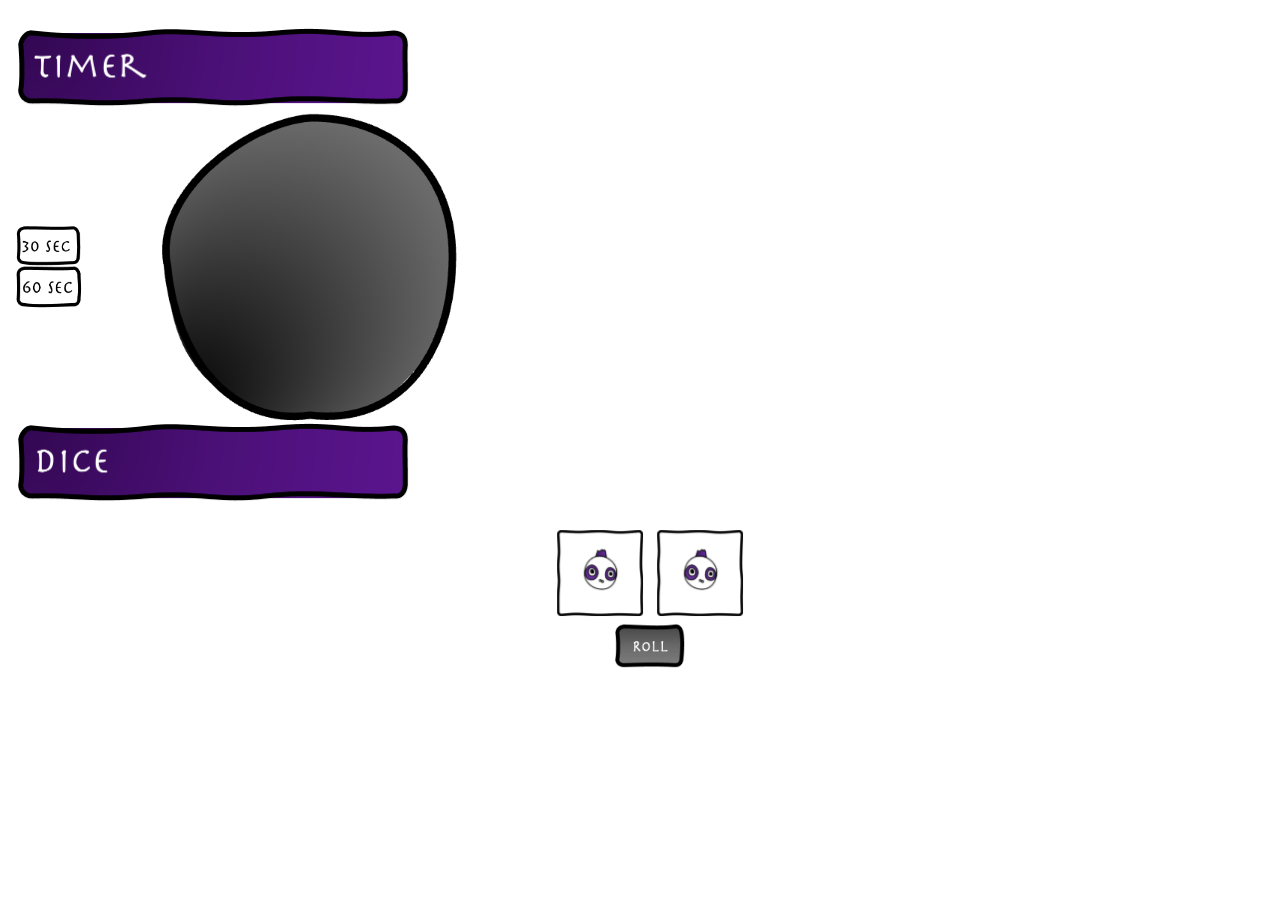
==== index.html @ e533c809 "Update index.html" ====
<html>
  <head>
  <meta name="viewport" content="width=device-width, initial-scale=1">
    <script src="script.js"></script>

 <link rel="stylesheet" href="style.css">
  </head>
  <body>
     <div>
<br>
</div>
    <div>
<img src="timerbanner.png" class="timerb">
</div>
  <table>
<tr>

<td>

<img class="button" src="30secbutton.png" alt="30s Timer"  onmousedown="this.src='30secbuttonH.png'" ontouchstart="this.src='30secbuttonH.png'"  onmouseup= "this.src='30secbutton.png'"  ontouchend="this.src='30secbutton.png'" onclick="toggleTimer(30)">
  <br>
  <img class="button" src="60secbutton.png" alt="60s Timer"  onmousedown="this.src='60secbuttonH.png'" ontouchstart="this.src='60secbuttonH.png'" onmouseup= "this.src='60secbutton.png'" ontouchend="this.src='60secbutton.png';this.src='60secbutton.png'" onclick="toggleTimer(60)">
</td>

<td>

<div class="containert">
    <img src="container1.png" style="width:75%;">
    <div class="timer">
      <p id="timer"></p>
    </div>
  </div>
</td>
</tr>

</table>
  
   <div>
    
<img src="dice.png" class="timerb">
</div>

  
      <br />
      <div class="container" >
        <table >
          <tr>
  
            <td align="right">
      <div class="box"  >
        <div id="box" class=""  >
          <div class="side d1">
            <img
              src="d1.jpg"
              class="dice-img"
            />
          </div>
          <div class="side d2">
            <img
              src="d2.jpg"
              class="dice-img"
            />
          </div>
          <div class="side d3">
            <img
              src="d3.jpg"
              class="dice-img"
            />
          </div>
          <div class="side d4">
            <img
              src="d4.jpg"
              class="dice-img"
            />
          </div>
          <div class="side d5">
            <img
              src="d5.jpg"
              class="dice-img"
            />
          </div>
          <div class="side d6">
            <img
              src="d6.jpg"
              class="dice-img"
            />
          </div>
        </div>
      </div>
            </td>
            <td align="center">
     <div class="box1"  >
        <div id="box1" class=""  >
        <div class="side1 d11">
          <img
            src="d1.jpg"
            class="dice-img1"
          />
        </div>
        <div class="side1 d21">
          <img
            src="d2.jpg"
            class="dice-img1"
          />
        </div>
        <div class="side1 d31">
          <img
            src="d3.jpg"
            class="dice-img1"
          />
        </div>
        <div class="side1 d41">
          <img
            src="d4.jpg"
            class="dice-img1"
          />
        </div>
        <div class="side1 d51">
          <img
            src="d5.jpg"
            class="dice-img1"
          />
        </div>
        <div class="side1 d61">
          <img
            src="d6.jpg"
            class="dice-img1"
          />
        </div>
      </div>
              </div>
            </td>
          </tr>
          
          <tr>
            
          </tr>

<tr>

<td colspan=2 >
         
       <img align="center" class="rollbutton" src="roll.png" alt="Roll" ontouchstart="this.src='roll1.png'" ontouchend= "this.src='roll.png'"  onclick="generate()" onmousedown="this.src='roll1.png'" onmouseup ="this.src='roll.png'"/>

            </td>


</tr>

        </table>
      </div>

<div align="right">
<tr>


        

   
  </body>
</html>
---- style.css ----
table {
  border-collapse: collapse;
  margin: 0;
  padding: 0;
}

td {
  border: 0px solid black;
  padding: 0px;
  text-align: center;
}






body {
    width: 100%;
    margin: 10;
  }
  h1 {
    font-size: 2em;
  }
  p {
    font-size: 1em;
  }

    .containert {
 position:relative;
      display: inline-block;
     text-align: center;
  color: white;
 
    }

    .timer {
      font-size: 55px;
      color: white;
      position: absolute;
      top: 50%;
      left: 50%;
      transform: translate(-50%, -50%);
font-family: Herculanum;
    }

.button
{

    width: 100px;
    height: auto;


}

.rollbutton
{
    width: 70px;
    height: auto;
}

.timerb
{
 width: 400px;
    height: auto;
position: relative;

}

.container {
 
  text-align: center;
    display: flex;
    justify-content: center;
    align-items: center;
  }   
 .box {
    width: 100px;
    height: 100px;
    border: 0px solid black;
    margin-right: 0px;
    position: relative;
  }


      #box {
        height: 100px;
        width: 100px;
        transform-style: preserve-3d;
        transform: perspective(300px) translateZ(-100px)         rotateY(0deg);
        position: relative;
        transition: 1s;
      }

      .side {
        top: 0px;
        margin: 0px;
        height: 100%;
        width: 100%;
        border: solid 0px black;
        border-radius: 7px;
        position: absolute;
        border-style: outset;
        backface-visibility: hidden;
        transform-style: preserve-3d;
      }

      .d1 {
        transform: rotateX(0deg) translateZ(50px);
      }

      .d2 {
        transform: rotateY(180deg) translateZ(50px);
      }

      .d3 {
        transform: rotateY(-90deg) translateZ(50px);
      }

      .d4 {
        transform: rotateY(90deg) translateZ(50px);
      }

      .d5 {
        transform: rotateX(90deg) translateZ(50px);
      }

      .d6 {
        transform: rotateX(-90deg) translateZ(50px);
      }

      .dice-img {
        width: 100%;
        height: 100%;
      }

      #box.show-1 {
        transition: 1s;
        transform: perspective(300px) translateZ(-100px) rotateX(0deg);
      }

      #box.show-2 {
        transition: 1s;
        transform: perspective(300px) translateZ(-100px) rotateY(180deg);
      }

      #box.show-3 {
        transition: 1s;
        transform: perspective(300px) translateZ(-100px) rotateY(90deg);
      }

      #box.show-4 {
        transition: 1s;
        transform: perspective(300px) translateZ(-100px) rotateY(-90deg);
      }

      #box.show-5 {
        transition: 1s;
        transform: perspective(300px) translateZ(-100px) rotateX(-90deg);
      }

      #box.show-6 {
        transition: 1s;
        transform: perspective(300px) translateZ(-100px) rotateX(90deg);
      }

.box1 {
    width: 100px;
    height: 100px;
    border: 0px solid black;
    margin-right: 0px;
    position: relative;
  }
      #box1 {
        height: 100px;
        width: 100px;
        transform-style: preserve-3d;
        transform: perspective(300px) translateZ(-100px) rotateY(0deg);
        position: relative;
        transition: 1s;
      }

      .side1 {
         top: 0px;
        margin: 0px;
        height: 100%;
        width: 100%;
        border: solid 0px black;
        border-radius: 7px;
        position: absolute;
        border-style: outset;
        backface-visibility: hidden;
        transform-style: preserve-3d;
      }

      .d11 {
        transform: rotateX(0deg) translateZ(50px);
      }

      .d21 {
        transform: rotateY(180deg) translateZ(50px);
      }

      .d31 {
        transform: rotateY(-90deg) translateZ(50px);
      }

      .d41 {
        transform: rotateY(90deg) translateZ(50px);
      }

      .d51 {
        transform: rotateX(90deg) translateZ(50px);
      }

      .d61 {
        transform: rotateX(-90deg) translateZ(50px);
      }

      .dice-img1 {
        width: 100%;
        height: 100%;
      }

      #box1.show-1 {
        transition: 1s;
        transform: perspective(300px) translateZ(-100px) rotateX(0deg);
      }

      #box1.show-2 {
        transition: 1s;
        transform: perspective(300px) translateZ(-100px) rotateY(180deg);
      }

      #box1.show-3 {
        transition: 1s;
        transform: perspective(300px) translateZ(-100px) rotateY(90deg);
      }

      #box1.show-4 {
        transition: 1s;
        transform: perspective(300px) translateZ(-100px) rotateY(-90deg);
      }

      #box1.show-5 {
        transition: 1s;
        transform: perspective(300px) translateZ(-100px) rotateX(-90deg);
      }

      #box1.show-6 {
        transition: 1s;
        transform: perspective(300px) translateZ(-100px) rotateX(90deg);
      }
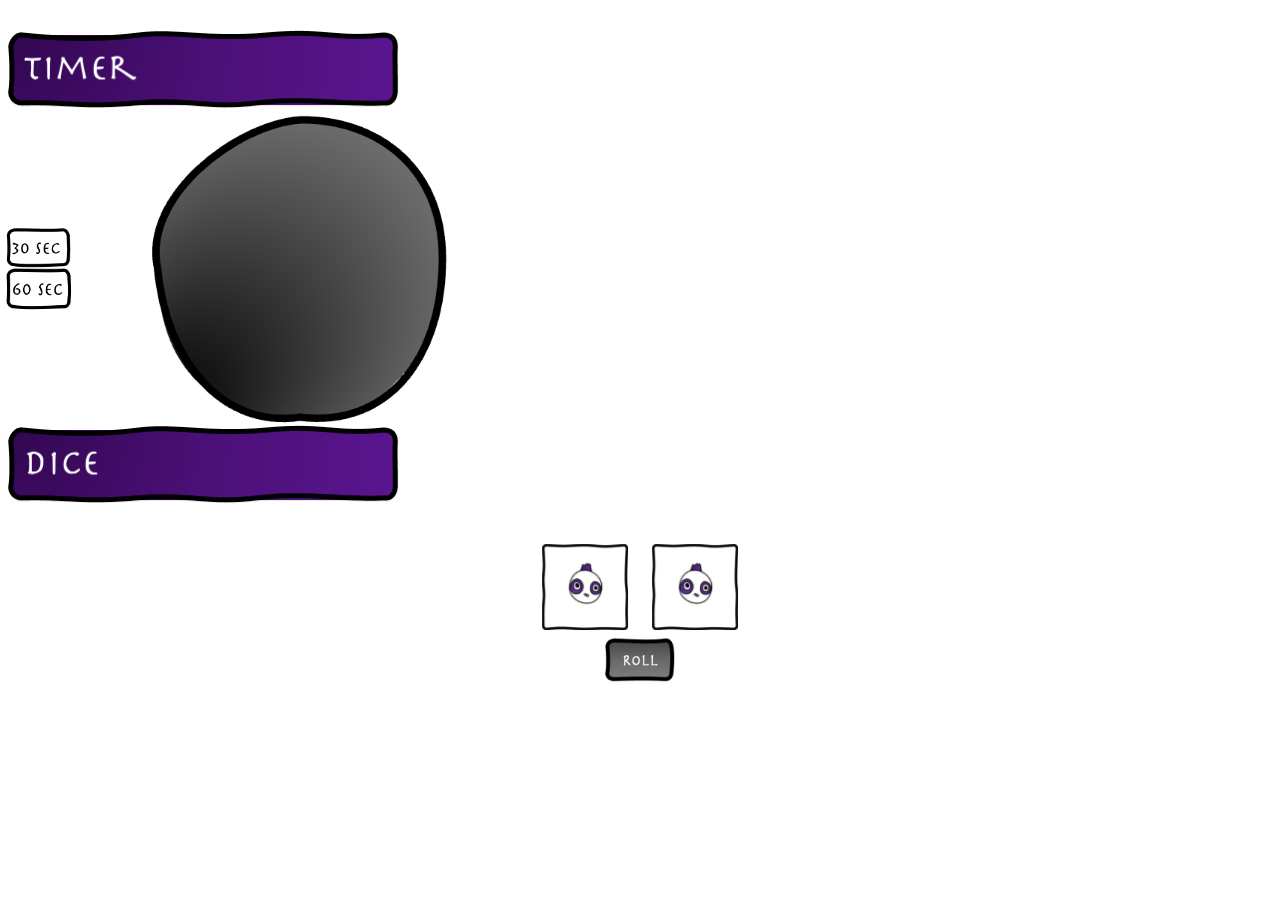
==== commit b91d79d8: "Update index.html" ====
--- a/index.html
+++ b/index.html
@@ -88,6 +88,8 @@
         </div>
       </div>
             </td>
+            <td width="10px">
+            </td>
             <td align="center">
      <div class="box1"  >
         <div id="box1" class=""  >
@@ -138,7 +140,7 @@
 
 <tr>
 
-<td colspan=2 >
+<td colspan=3 >
          
        <img align="center" class="rollbutton" src="roll.png" alt="Roll" ontouchstart="this.src='roll1.png'" ontouchend= "this.src='roll.png'"  onclick="generate()" onmousedown="this.src='roll1.png'" onmouseup ="this.src='roll.png'"/>
 
--- a/style.css
+++ b/style.css
@@ -1,3 +1,6 @@
+@import url('https://fonts.googleapis.com/css2?family=The+Girl+Next+Door&display=swap');
+
+
 table {
   border-collapse: collapse;
   margin: 0;
@@ -17,15 +20,10 @@
 
 body {
     width: 100%;
-    margin: 10;
+    margin: 0;
+  font-family: 'The Girl Next Door', cursive;
   }
-  h1 {
-    font-size: 2em;
-  }
-  p {
-    font-size: 1em;
-  }
-
+ 
     .containert {
  position:relative;
       display: inline-block;
@@ -35,13 +33,13 @@
     }
 
     .timer {
-      font-size: 55px;
+      font-size: 80px;
+      font-weight:normal;
       color: white;
       position: absolute;
       top: 50%;
       left: 50%;
       transform: translate(-50%, -50%);
-font-family: Herculanum;
     }
 
 .button
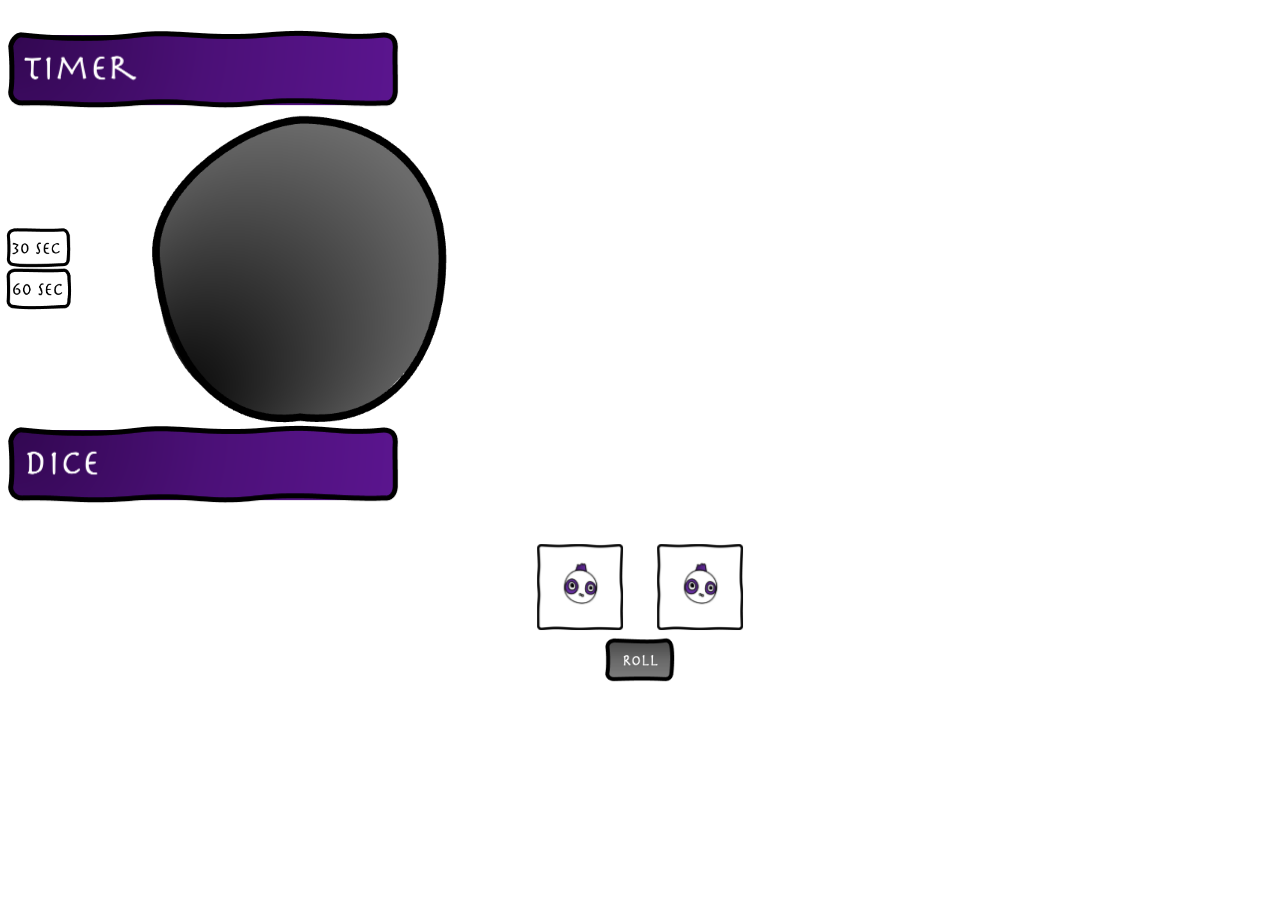
==== commit 3fa0221b: "Update index.html" ====
--- a/index.html
+++ b/index.html
@@ -88,7 +88,7 @@
         </div>
       </div>
             </td>
-            <td width="10px">
+            <td width="20px">
             </td>
             <td align="center">
      <div class="box1"  >
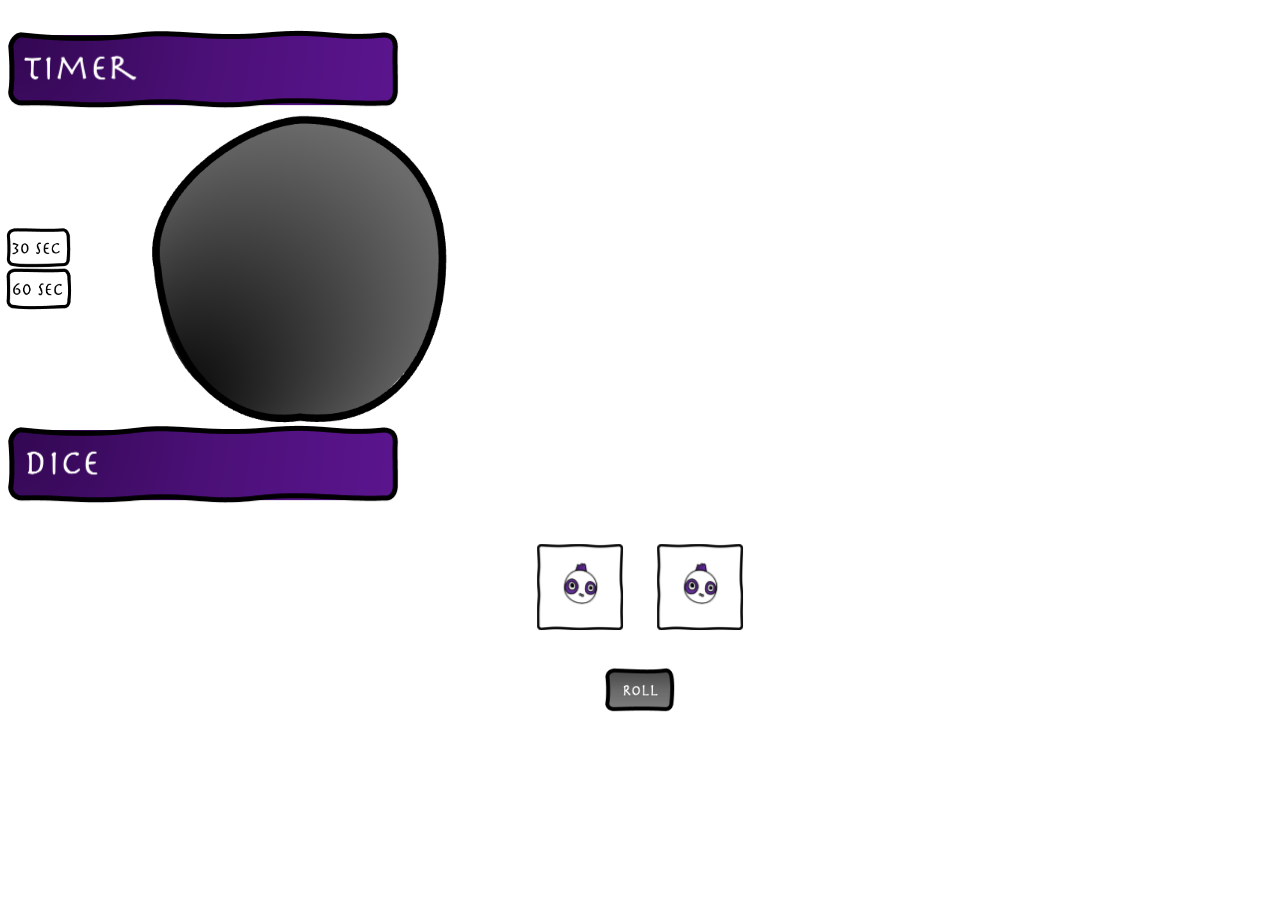
==== commit f1257f62: "Update index.html" ====
--- a/index.html
+++ b/index.html
@@ -141,7 +141,7 @@
 <tr>
 
 <td colspan=3 >
-         
+         </br>
        <img align="center" class="rollbutton" src="roll.png" alt="Roll" ontouchstart="this.src='roll1.png'" ontouchend= "this.src='roll.png'"  onclick="generate()" onmousedown="this.src='roll1.png'" onmouseup ="this.src='roll.png'"/>
 
             </td>
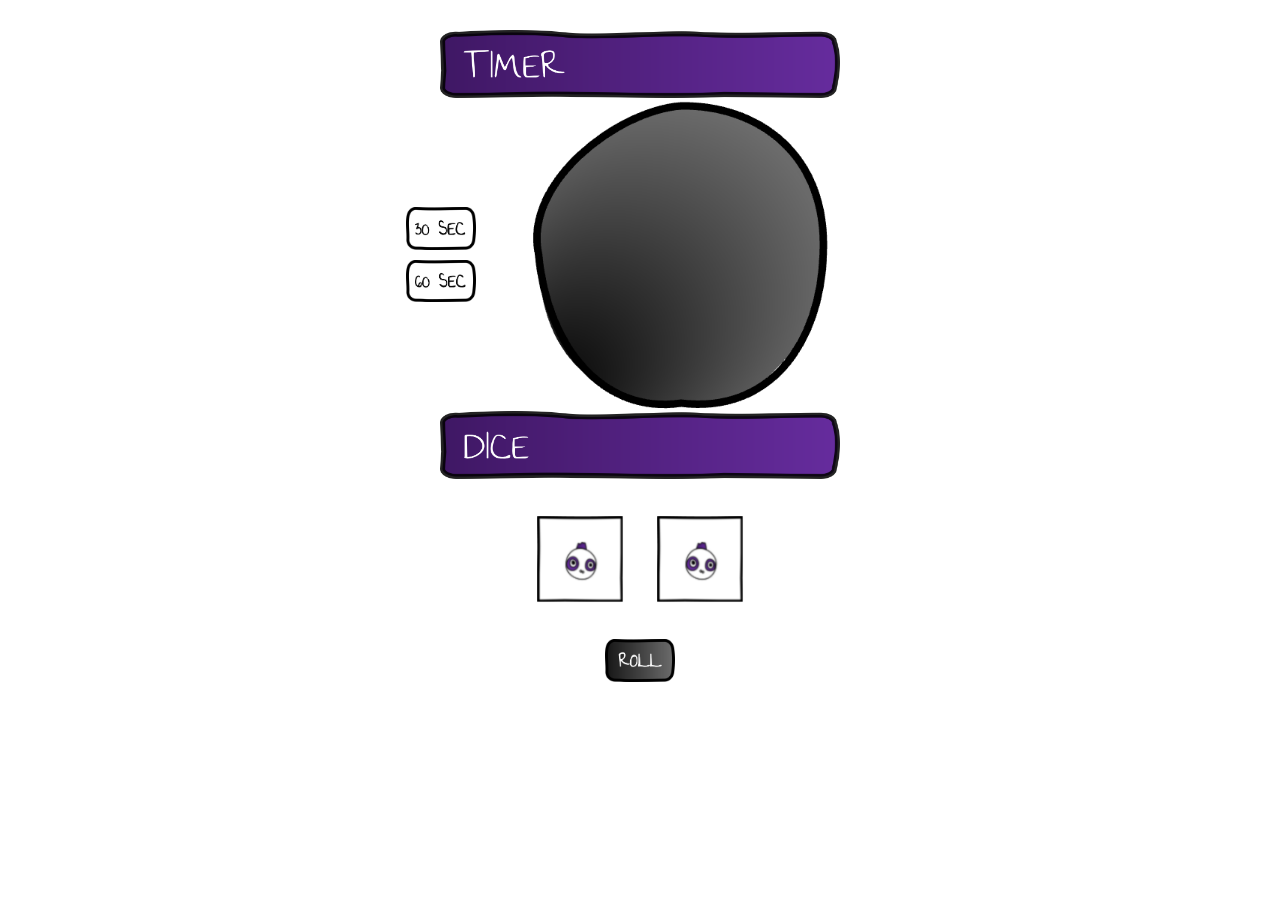
==== commit 56fdbf8a: "Update index.html" ====
--- a/index.html
+++ b/index.html
@@ -9,6 +9,7 @@
      <div>
 <br>
 </div>
+    <div align="center">
     <div>
 <img src="timerbanner.png" class="timerb">
 </div>
@@ -34,9 +35,10 @@
 </tr>
 
 </table>
-  
+    </div> 
    <div>
     
+     <div align="center">
 <img src="dice.png" class="timerb">
 </div>
 
@@ -151,7 +153,7 @@
 
         </table>
       </div>
-
+  </div>
 <div align="right">
 <tr>
 
--- a/style.css
+++ b/style.css
@@ -44,8 +44,8 @@
 
 .button
 {
-
-    width: 100px;
+margin: 5px;
+    width: 70px;
     height: auto;
 
 
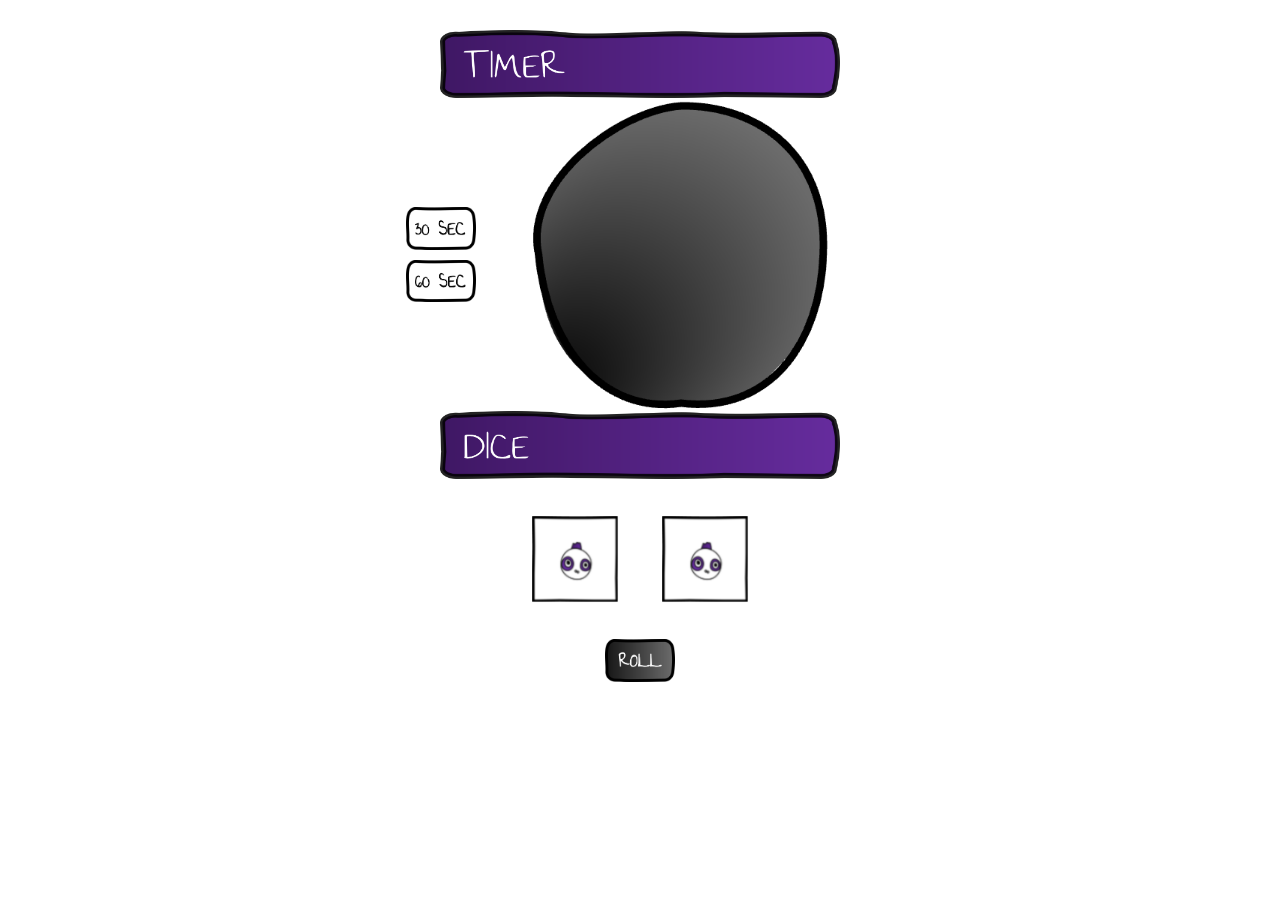
==== commit b4ce7766: "Update index.html" ====
--- a/index.html
+++ b/index.html
@@ -90,7 +90,7 @@
         </div>
       </div>
             </td>
-            <td width="20px">
+            <td width="30px">
             </td>
             <td align="center">
      <div class="box1"  >
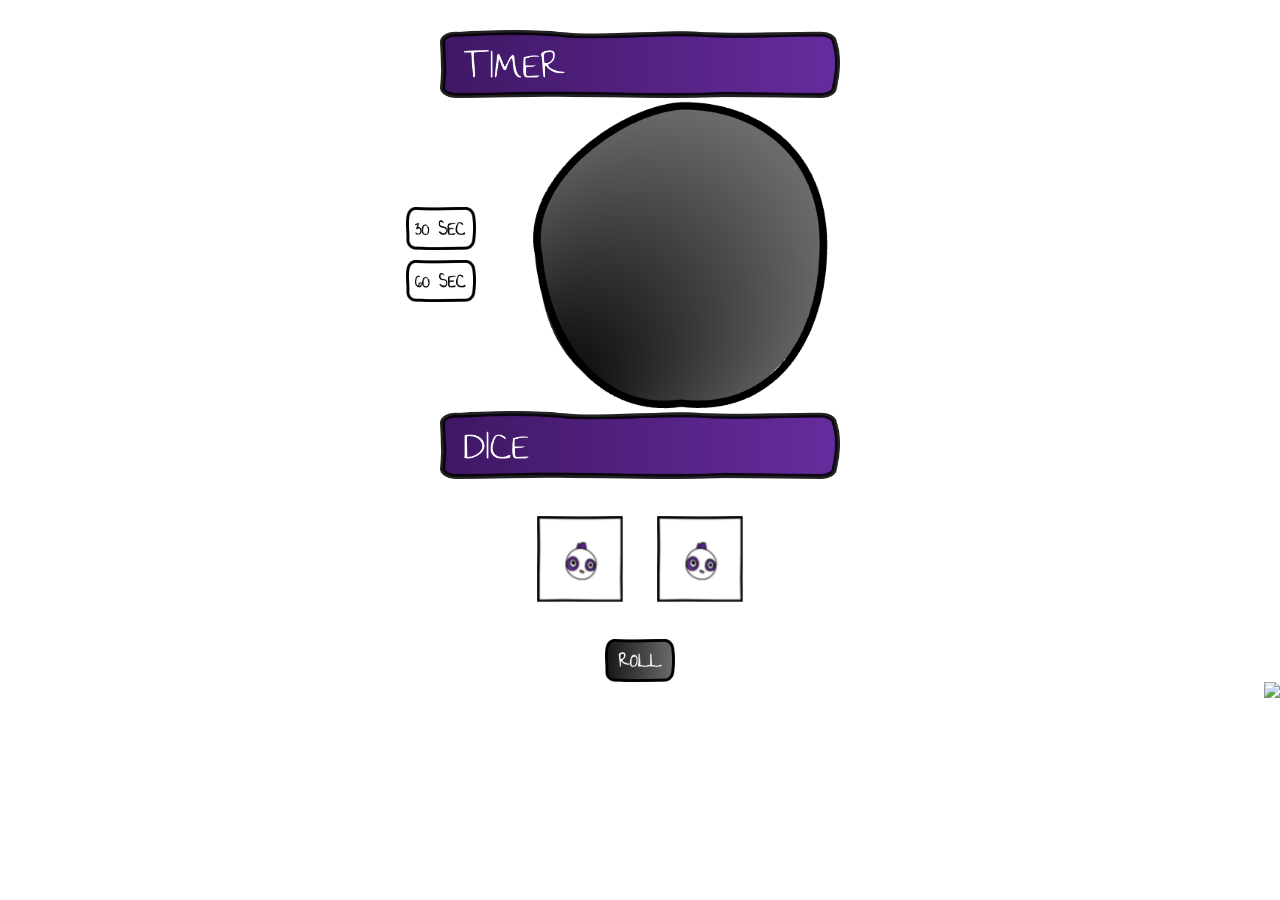
==== commit 5a17fc4b: "Update index.html" ====
--- a/index.html
+++ b/index.html
@@ -90,7 +90,7 @@
         </div>
       </div>
             </td>
-            <td width="30px">
+            <td width="20px">
             </td>
             <td align="center">
      <div class="box1"  >
@@ -153,9 +153,10 @@
 
         </table>
       </div>
+<div align="right">
+<img src="ihglogosmall.png" class="ihglogo">
+</div>
   </div>
-<div align="right">
-<tr>
 
 
         
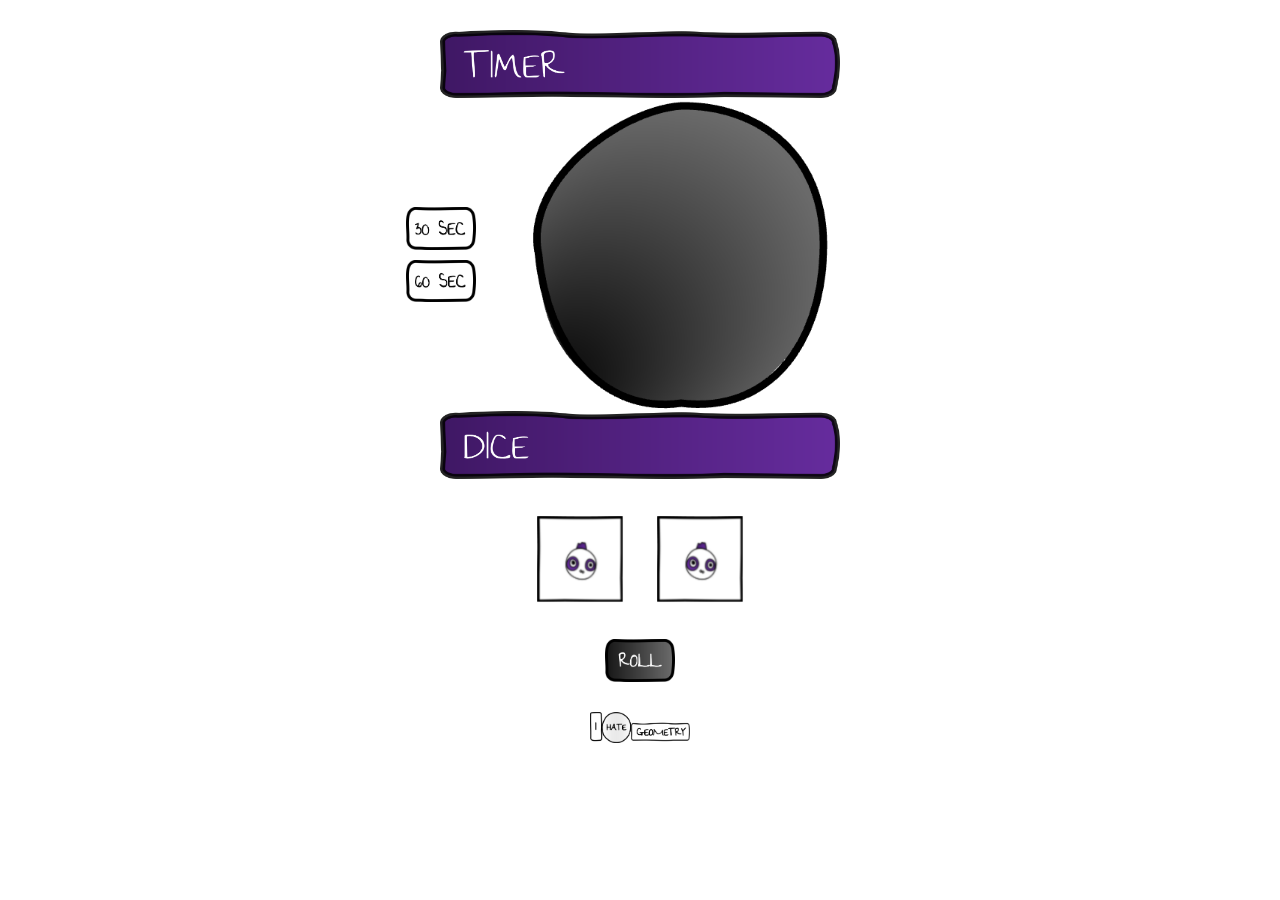
==== commit 2288543a: "Update index.html" ====
--- a/index.html
+++ b/index.html
@@ -153,8 +153,8 @@
 
         </table>
       </div>
-<div align="right">
-<img src="ihglogosmall.png" class="ihglogo">
+<div align="center">
+<br><img src="ihglogosmall.png" class="ihglogo">
 </div>
   </div>
 
--- a/style.css
+++ b/style.css
@@ -13,7 +13,12 @@
   text-align: center;
 }
 
-
+.ihglogo
+{
+ width: 100px;
+    height: auto;
+
+}
 
 
 
